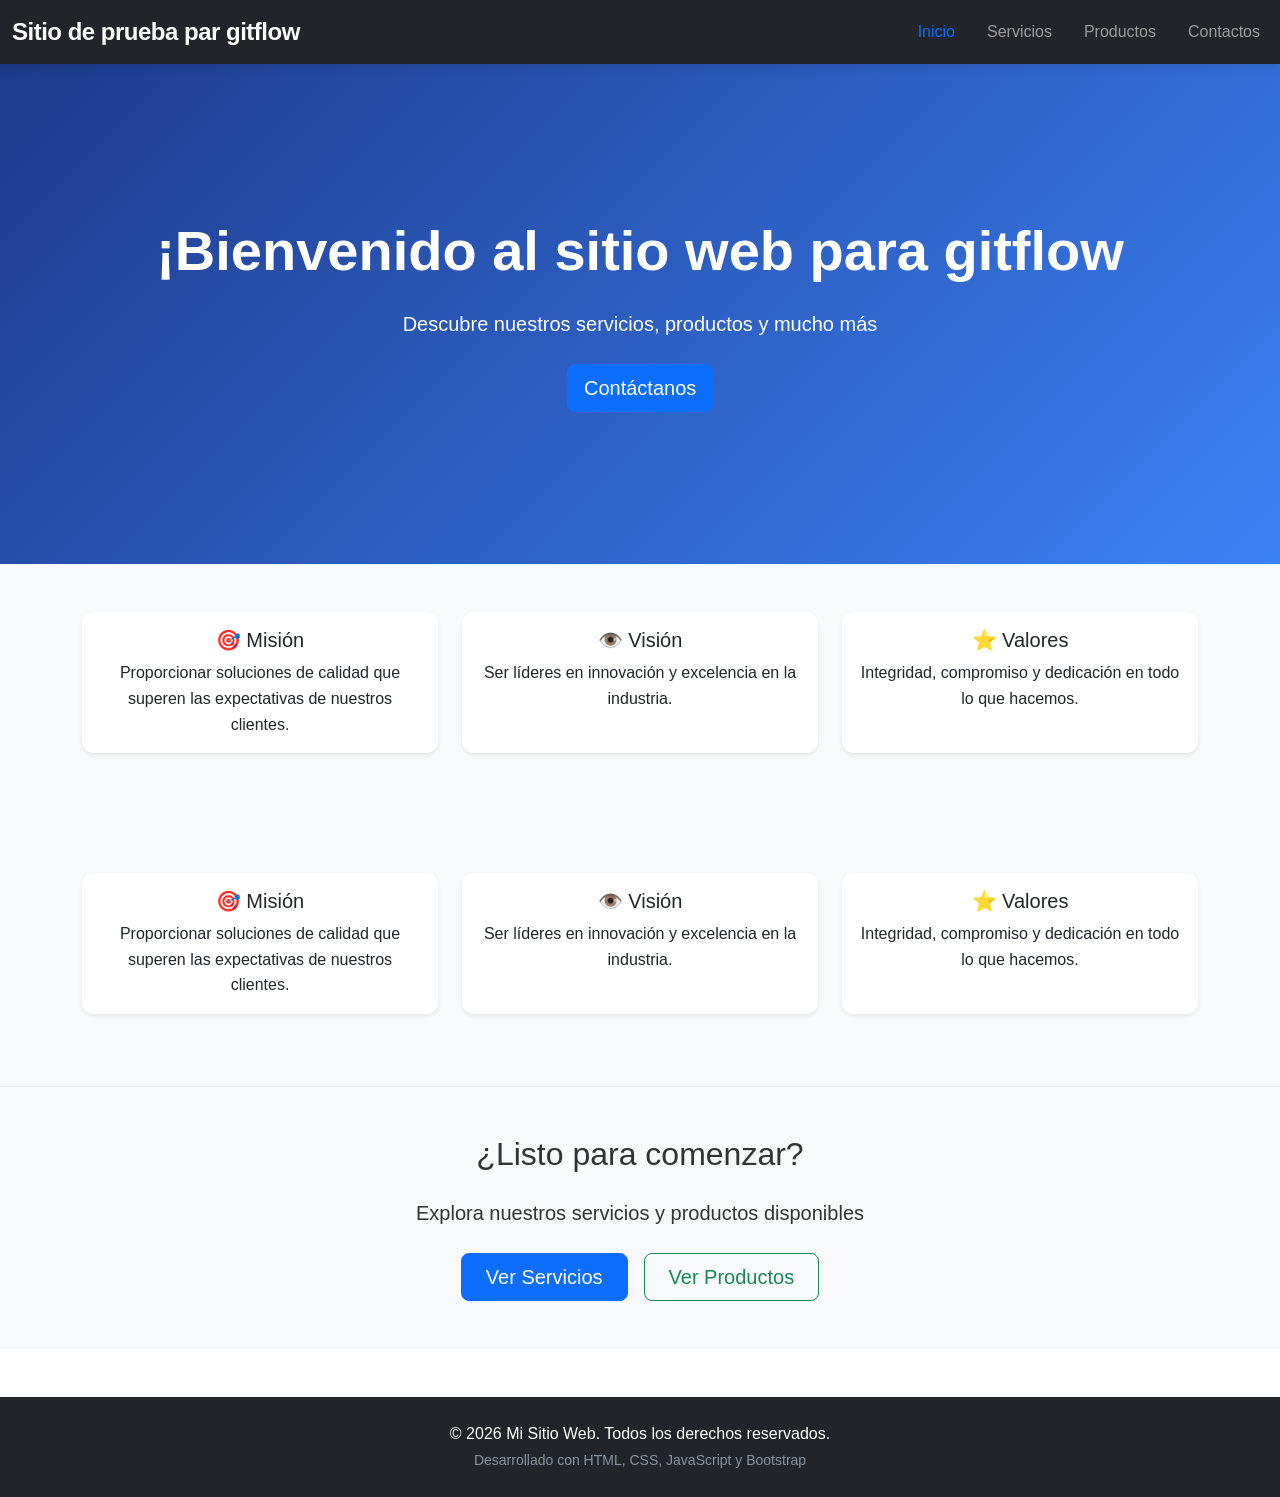
==== index.html @ 9c822616 "edit the firts part in the web site" ====
<!DOCTYPE html>
<html lang="es">
<head>
    <meta charset="UTF-8">
    <meta name="viewport" content="width=device-width, initial-scale=1.0">
    <title>Sitio de prueba de Rubiela</title>
    <!-- Bootstrap CSS -->
    <link href="https://cdn.jsdelivr.net/npm/bootstrap@5.3.0/dist/css/bootstrap.min.css" rel="stylesheet">
    <!-- Custom CSS -->
    <link rel="stylesheet" href="src/styles/style.css">
</head>
<body>
    <!-- Navegación -->
    <nav class="navbar navbar-expand-lg navbar-dark bg-dark sticky-top">
        <div class="container-fluid">
            <a class="navbar-brand" href="index.html">
                <strong>Sitio de prueba par gitflow</strong>
            </a>
            <button class="navbar-toggler" type="button" data-bs-toggle="collapse" data-bs-target="#navbarNav" aria-controls="navbarNav" aria-expanded="false" aria-label="Toggle navigation">
                <span class="navbar-toggler-icon"></span>
            </button>
            <div class="collapse navbar-collapse" id="navbarNav">
                <ul class="navbar-nav ms-auto">
                    <li class="nav-item">
                        <a class="nav-link active" aria-current="page" href="index.html">Inicio</a>
                    </li>
                    <li class="nav-item">
                        <a class="nav-link" href="public/servicios.html">Servicios</a>
                    </li>
                    <li class="nav-item">
                        <a class="nav-link" href="public/productos.html">Productos</a>
                    </li>
                    <li class="nav-item">
                        <a class="nav-link" href="public/contactos.html">Contactos</a>
                    </li>
                </ul>
            </div>
        </div>
    </nav>

    <!-- Contenido Principal -->
    <main>
        <!-- Hero Section -->
        <section class="hero-section text-white text-center py-5">
            <div class="container">
                <h1 class="display-4 fw-bold mb-4">¡Bienvenido al  sitio web para gitflow</h1>
                <p class="lead mb-4">Descubre nuestros servicios, productos y mucho más</p>
                <button class="btn btn-primary btn-lg" onclick="mostrarMensaje()">Contáctanos</button>
            </div>
        </section>

        <!-- Sección de Características -->
        <section class="features py-5">
            <div class="container">
                <div class="row">
                    <div class="col-md-4 mb-4">
                        <div class="card h-100 shadow-sm">
                            <div class="card-body text-center">
                                <h5 class="card-title">🎯 Misión</h5>
                                <p class="card-text">Proporcionar soluciones de calidad que superen las expectativas de nuestros clientes.</p>
                            </div>
                        </div>
                    </div>
                    <div class="col-md-4 mb-4">
                        <div class="card h-100 shadow-sm">
                            <div class="card-body text-center">
                                <h5 class="card-title">👁️ Visión</h5>
                                <p class="card-text">Ser líderes en innovación y excelencia en la industria.</p>
                            </div>
                        </div>
                    </div>
                    <div class="col-md-4 mb-4">
                        <div class="card h-100 shadow-sm">
                            <div class="card-body text-center">
                                <h5 class="card-title">⭐ Valores</h5>
                                <p class="card-text">Integridad, compromiso y dedicación en todo lo que hacemos.</p>
                            </div>
                        </div>
                    </div>
                </div>
            </div>
        </section>

        <section class="features py-5">
            <div class="container">
                <div class="row">
                    <div class="col-md-4 mb-4">
                        <div class="card h-100 shadow-sm">
                            <div class="card-body text-center">
                                <h5 class="card-title">🎯 Misión</h5>
                                <p class="card-text">Proporcionar soluciones de calidad que superen las expectativas de nuestros clientes.</p>
                            </div>
                        </div>
                    </div>
                    <div class="col-md-4 mb-4">
                        <div class="card h-100 shadow-sm">
                            <div class="card-body text-center">
                                <h5 class="card-title">👁️ Visión</h5>
                                <p class="card-text">Ser líderes en innovación y excelencia en la industria.</p>
                            </div>
                        </div>
                    </div>
                    <div class="col-md-4 mb-4">
                        <div class="card h-100 shadow-sm">
                            <div class="card-body text-center">
                                <h5 class="card-title">⭐ Valores</h5>
                                <p class="card-text">Integridad, compromiso y dedicación en todo lo que hacemos.</p>
                            </div>
                        </div>
                    </div>
                </div>
            </div>
        </section>

        <!-- Sección Call to Action -->
        <section class="cta-section bg-light py-5">
            <div class="container text-center">
                <h2 class="mb-4">¿Listo para comenzar?</h2>
                <p class="mb-4 lead">Explora nuestros servicios y productos disponibles</p>
                <div class="d-flex justify-content-center gap-3">
                    <a href="public/servicios.html" class="btn btn-primary btn-lg px-4">Ver Servicios</a>
                    <a href="public/productos.html" class="btn btn-outline-success btn-lg px-4">Ver Productos</a>
                </div>
            </div>
        </section>
    </main>

    <!-- Footer -->
    <footer class="bg-dark text-white text-center py-4 mt-5">
        <div class="container">
            <p class="mb-0">&copy; 2026 Mi Sitio Web. Todos los derechos reservados.</p>
            <small>Desarrollado con HTML, CSS, JavaScript y Bootstrap</small>
        </div>
    </footer>

    <!-- Bootstrap JS -->
    <script src="https://cdn.jsdelivr.net/npm/bootstrap@5.3.0/dist/js/bootstrap.bundle.min.js"></script>
    <!-- Custom JS -->
    <script src="src/scripts/script.js"></script>
</body>
</html>
---- src/styles/style.css ----
/* =========================
   VARIABLES
========================= */
:root {
    --primary-color: #0d6efd;
    --secondary-color: #6c757d;
    --dark-bg: #0d1117;
    --card-bg: #161b22;
    --text-light: #f0f6fc;
    --text-muted: #8b949e;
    --transition: all 0.3s cubic-bezier(0.4, 0, 0.2, 1);
}

/* =========================
   GLOBAL
========================= */
body {
    font-family: 'Inter', -apple-system, BlinkMacSystemFont, 'Segoe UI', Roboto, sans-serif;
    line-height: 1.6;
    color: #333;
    background-color: #fff;
    overflow-x: hidden;
}

/* =========================
   NAVBAR
========================= */
.navbar {
    box-shadow: 0 2px 10px rgba(0, 0, 0, 0.1);
    backdrop-filter: blur(10px);
    -webkit-backdrop-filter: blur(10px);
}

.navbar-brand {
    font-size: 1.5rem;
    font-weight: 700;
    letter-spacing: -0.5px;
}

.navbar-nav .nav-link {
    margin-left: 1rem;
    font-weight: 500;
    transition: var(--transition);
}

.navbar-nav .nav-link:hover,
.navbar-nav .nav-link.active {
    color: var(--primary-color) !important;
}

/* =========================
   HERO SECTION
========================= */
.hero-section {
    background: linear-gradient(135deg, #1e3a8a 0%, #3b82f6 100%);
    min-height: 500px;
    display: flex;
    align-items: center;
    position: relative;
    overflow: hidden;
}

.hero-section::before {
    content: '';
    position: absolute;
    top: 0;
    left: 0;
    right: 0;
    bottom: 0;
    background: url('https://www.transparenttextures.com/patterns/cubes.png');
    opacity: 0.1;
}

.hero-section h1 {
    animation: slideDown 0.8s ease-out forwards;
}

.hero-section p {
    animation: slideUp 0.8s ease-out 0.2s forwards;
    opacity: 0;
}

.hero-section .btn {
    animation: slideUp 0.8s ease-out 0.4s forwards;
    opacity: 0;
}

/* =========================
   FEATURES
========================= */
.features {
    background-color: #f8f9fa;
}

.features .card {
    border: none;
    transition: var(--transition);
    border-radius: 12px;
    background: #fff;
}

.features .card:hover {
    transform: translateY(-8px);
    box-shadow: 0 15px 35px rgba(0, 0, 0, 0.1) !important;
}

/* =========================
   SERVICIOS
========================= */
.servicios-section {
    background: linear-gradient(135deg, var(--dark-bg), #1c1f26);
    color: var(--text-light);
    position: relative;
}

.titulo-animado {
    font-size: 3rem;
    font-weight: 800;
    letter-spacing: -1px;
    animation: slideDown 0.8s ease-out;
}

.subtitulo-animado {
    color: var(--text-muted) !important;
    animation: slideUp 1s ease-out;
}

.servicio-card {
    background: var(--card-bg);
    border: 1px solid rgba(255, 255, 255, 0.1);
    border-radius: 16px;
    transition: var(--transition);
    opacity: 0;
    transform: translateY(30px);
    animation: reveal 0.8s cubic-bezier(0.4, 0, 0.2, 1) forwards;
}

.servicio-card:hover {
    transform: translateY(-12px) scale(1.02);
    box-shadow: 0 20px 40px rgba(0, 0, 0, 0.4);
    border-color: var(--primary-color);
}

.servicio-card .card-title {
    color: #fff;
    font-weight: 700;
}

.servicio-card .card-text {
    color: var(--text-muted);
}

.icono {
    font-size: 3.5rem;
    margin-bottom: 1rem;
    display: inline-block;
    transition: var(--transition);
}

.servicio-card:hover .icono {
    transform: rotate(10deg) scale(1.1);
}

/* =========================
   CTA SECTION
========================= */
.cta-section {
    background-color: #f8f9fa;
    border-top: 1px solid rgba(0,0,0,0.05);
}

/* =========================
   FOOTER
========================= */
footer {
    background-color: var(--dark-bg) !important;
    color: var(--text-light) !important;
}

footer small {
    color: var(--text-muted);
}

/* =========================
   ANIMACIONES
========================= */
@keyframes slideDown {
    from {
        opacity: 0;
        transform: translateY(-40px);
    }
    to {
        opacity: 1;
        transform: translateY(0);
    }
}

@keyframes slideUp {
    from {
        opacity: 0;
        transform: translateY(40px);
    }
    to {
        opacity: 1;
        transform: translateY(0);
    }
}

@keyframes reveal {
    to {
        opacity: 1;
        transform: translateY(0);
    }
}

@keyframes fadeIn {
    from { opacity: 0; }
    to { opacity: 1; }
}

/* =========================
   RESPONSIVE
========================= */
@media (max-width: 768px) {
    .navbar-nav .nav-link {
        margin-left: 0;
        padding: 0.75rem 0;
        border-bottom: 1px solid rgba(255, 255, 255, 0.1);
    }

    .hero-section {
        min-height: 400px;
    }

    .hero-section h1 {
        font-size: 2.5rem;
    }

    .titulo-animado {
        font-size: 2.5rem;
    }

    .cta-section .btn-group {
        flex-direction: column;
        gap: 1rem;
    }
}
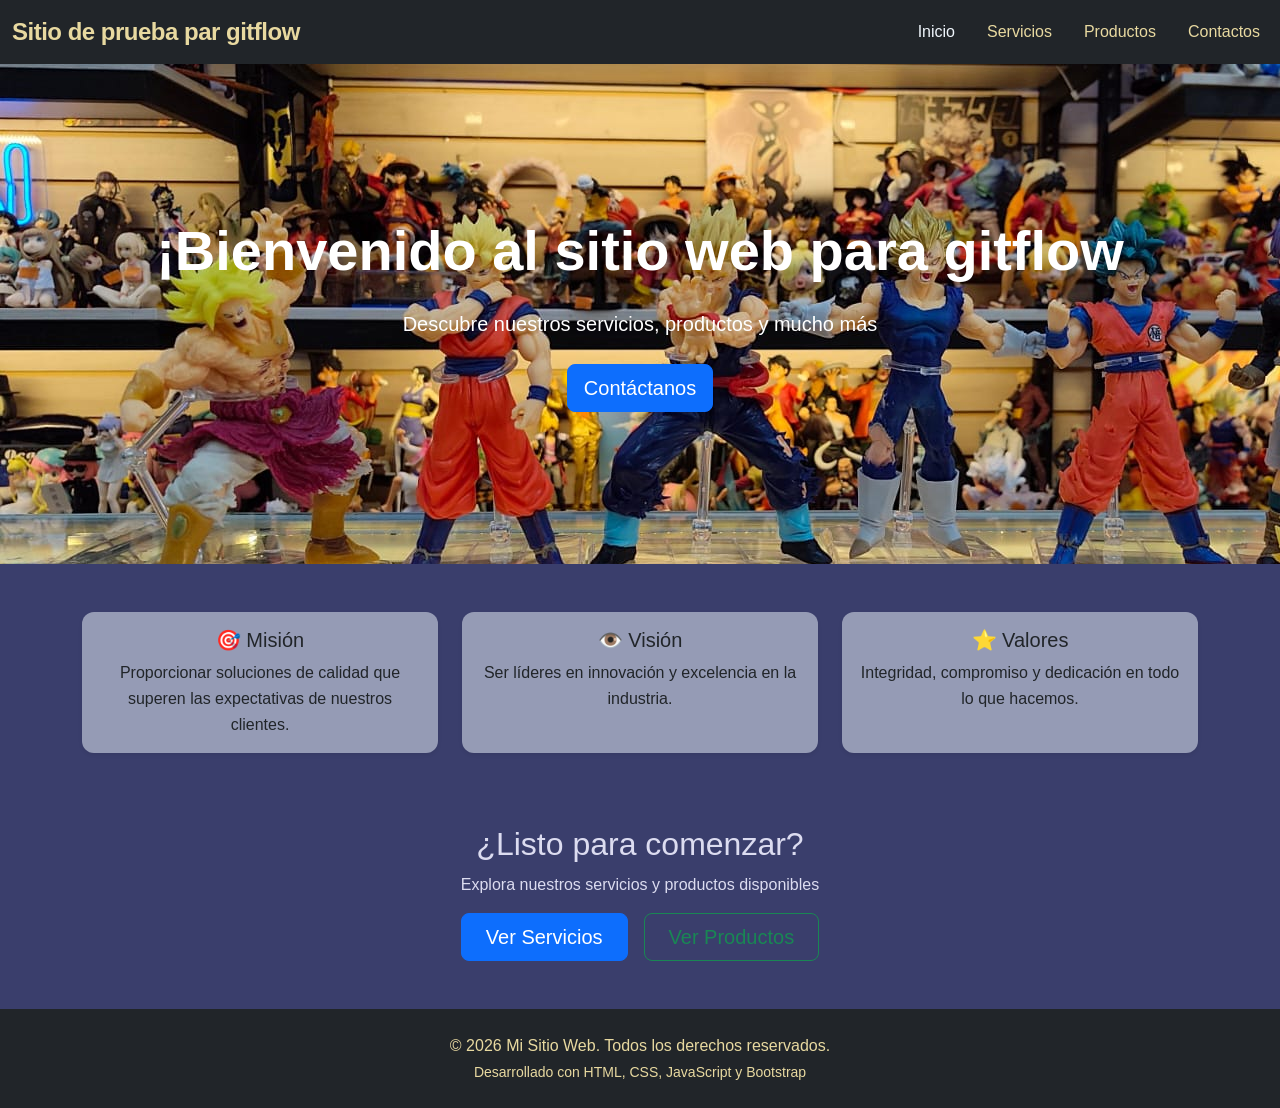
==== commit a6f56e9b: "change in the start and color the web sait" ====
--- a/index.html
+++ b/index.html
@@ -81,42 +81,11 @@
             </div>
         </section>
 
-        <section class="features py-5">
-            <div class="container">
-                <div class="row">
-                    <div class="col-md-4 mb-4">
-                        <div class="card h-100 shadow-sm">
-                            <div class="card-body text-center">
-                                <h5 class="card-title">🎯 Misión</h5>
-                                <p class="card-text">Proporcionar soluciones de calidad que superen las expectativas de nuestros clientes.</p>
-                            </div>
-                        </div>
-                    </div>
-                    <div class="col-md-4 mb-4">
-                        <div class="card h-100 shadow-sm">
-                            <div class="card-body text-center">
-                                <h5 class="card-title">👁️ Visión</h5>
-                                <p class="card-text">Ser líderes en innovación y excelencia en la industria.</p>
-                            </div>
-                        </div>
-                    </div>
-                    <div class="col-md-4 mb-4">
-                        <div class="card h-100 shadow-sm">
-                            <div class="card-body text-center">
-                                <h5 class="card-title">⭐ Valores</h5>
-                                <p class="card-text">Integridad, compromiso y dedicación en todo lo que hacemos.</p>
-                            </div>
-                        </div>
-                    </div>
-                </div>
-            </div>
-        </section>
-
         <!-- Sección Call to Action -->
-        <section class="cta-section bg-light py-5">
+        <section class="cta-section">
             <div class="container text-center">
-                <h2 class="mb-4">¿Listo para comenzar?</h2>
-                <p class="mb-4 lead">Explora nuestros servicios y productos disponibles</p>
+                <h2 class="">¿Listo para comenzar?</h2>
+                <p class="">Explora nuestros servicios y productos disponibles</p>
                 <div class="d-flex justify-content-center gap-3">
                     <a href="public/servicios.html" class="btn btn-primary btn-lg px-4">Ver Servicios</a>
                     <a href="public/productos.html" class="btn btn-outline-success btn-lg px-4">Ver Productos</a>
--- a/src/styles/style.css
+++ b/src/styles/style.css
@@ -2,9 +2,9 @@
    VARIABLES
 ========================= */
 :root {
-    --primary-color: #0d6efd;
+    --primary-color: #E8D9A0;
     --secondary-color: #6c757d;
-    --dark-bg: #0d1117;
+    --dark-bg: #0A1123;
     --card-bg: #161b22;
     --text-light: #f0f6fc;
     --text-muted: #8b949e;
@@ -18,7 +18,7 @@
     font-family: 'Inter', -apple-system, BlinkMacSystemFont, 'Segoe UI', Roboto, sans-serif;
     line-height: 1.6;
     color: #333;
-    background-color: #fff;
+    background-color: #3A3E6C;
     overflow-x: hidden;
 }
 
@@ -35,24 +35,26 @@
     font-size: 1.5rem;
     font-weight: 700;
     letter-spacing: -0.5px;
+    color: var(--primary-color) !important;
 }
 
 .navbar-nav .nav-link {
     margin-left: 1rem;
     font-weight: 500;
+    color: var(--primary-color) !important;
     transition: var(--transition);
 }
 
 .navbar-nav .nav-link:hover,
 .navbar-nav .nav-link.active {
-    color: var(--primary-color) !important;
+    color: var(--text-light) !important;
 }
 
 /* =========================
    HERO SECTION
 ========================= */
 .hero-section {
-    background: linear-gradient(135deg, #1e3a8a 0%, #3b82f6 100%);
+    background-image: url('/src/img/image.png');
     min-height: 500px;
     display: flex;
     align-items: center;
@@ -89,14 +91,14 @@
    FEATURES
 ========================= */
 .features {
-    background-color: #f8f9fa;
+    background-color: #3A3E6C;
 }
 
 .features .card {
     border: none;
     transition: var(--transition);
     border-radius: 12px;
-    background: #fff;
+    background: #959BB5;
 }
 
 .features .card:hover {
@@ -165,8 +167,11 @@
    CTA SECTION
 ========================= */
 .cta-section {
-    background-color: #f8f9fa;
-    border-top: 1px solid rgba(0,0,0,0.05);
+    background-color: #3A3E6C;
+}
+
+.cta-section div {
+    color: #DCDCF0;
 }
 
 /* =========================
@@ -177,8 +182,12 @@
     color: var(--text-light) !important;
 }
 
+footer p {
+    color: var(--primary-color) !important;
+}
+
 footer small {
-    color: var(--text-muted);
+    color: var(--primary-color) !important;
 }
 
 /* =========================
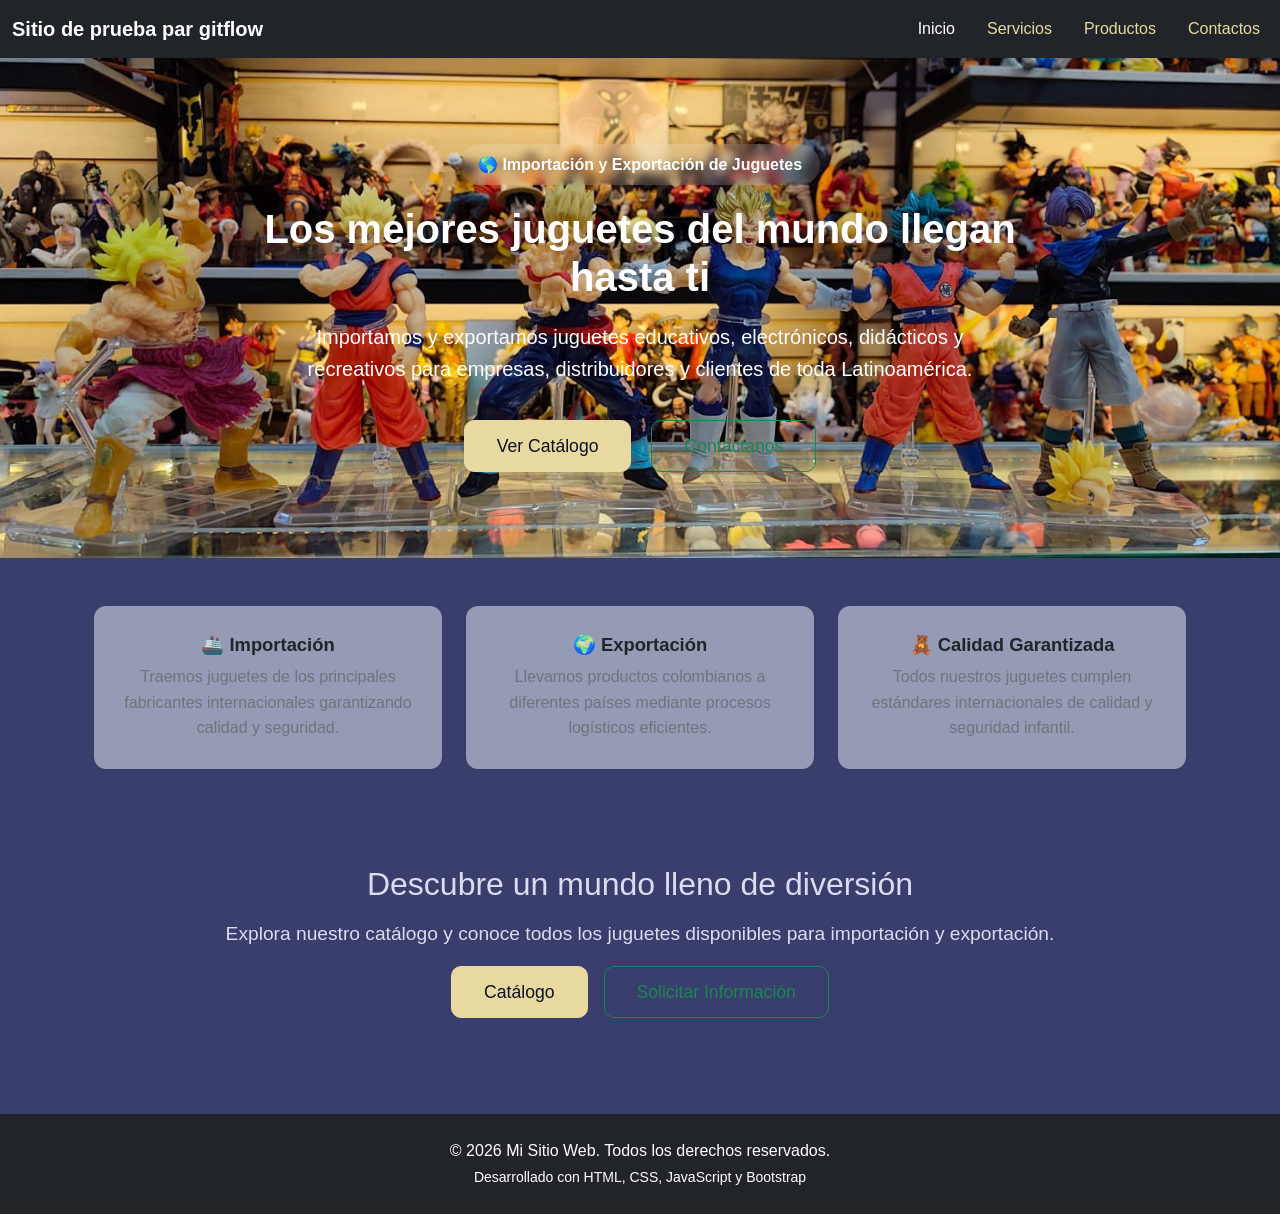
==== commit 4860e377: "reconstruction about the contac and start" ====
--- a/index.html
+++ b/index.html
@@ -40,58 +40,118 @@
 
     <!-- Contenido Principal -->
     <main>
-        <!-- Hero Section -->
-        <section class="hero-section text-white text-center py-5">
-            <div class="container">
-                <h1 class="display-4 fw-bold mb-4">¡Bienvenido al  sitio web para gitflow</h1>
-                <p class="lead mb-4">Descubre nuestros servicios, productos y mucho más</p>
-                <button class="btn btn-primary btn-lg" onclick="mostrarMensaje()">Contáctanos</button>
-            </div>
-        </section>
+        <!-- ---------- Sección Hero ---------- -->
+<section class="hero-section">
+    <div class="container hero-content">
 
-        <!-- Sección de Características -->
-        <section class="features py-5">
-            <div class="container">
-                <div class="row">
-                    <div class="col-md-4 mb-4">
-                        <div class="card h-100 shadow-sm">
-                            <div class="card-body text-center">
-                                <h5 class="card-title">🎯 Misión</h5>
-                                <p class="card-text">Proporcionar soluciones de calidad que superen las expectativas de nuestros clientes.</p>
-                            </div>
-                        </div>
-                    </div>
-                    <div class="col-md-4 mb-4">
-                        <div class="card h-100 shadow-sm">
-                            <div class="card-body text-center">
-                                <h5 class="card-title">👁️ Visión</h5>
-                                <p class="card-text">Ser líderes en innovación y excelencia en la industria.</p>
-                            </div>
-                        </div>
-                    </div>
-                    <div class="col-md-4 mb-4">
-                        <div class="card h-100 shadow-sm">
-                            <div class="card-body text-center">
-                                <h5 class="card-title">⭐ Valores</h5>
-                                <p class="card-text">Integridad, compromiso y dedicación en todo lo que hacemos.</p>
-                            </div>
-                        </div>
+        <span class="hero-badge">
+            🌎 Importación y Exportación de Juguetes
+        </span>
+
+        <h1 class="hero-title">
+            Los mejores juguetes del mundo llegan hasta ti
+        </h1>
+
+        <p class="hero-subtitle">
+            Importamos y exportamos juguetes educativos, electrónicos,
+            didácticos y recreativos para empresas, distribuidores y
+            clientes de toda Latinoamérica.
+        </p>
+
+        <div class="hero-buttons">
+            <a href="public/productos.html" class="btn btn-primary btn-lg">
+                Ver Catálogo
+            </a>
+
+            <a href="public/contactos.html" class="btn btn-outline-success btn-lg">
+                Contáctanos
+            </a>
+        </div>
+
+    </div>
+</section>
+
+        <section class="features-section">
+    <div class="container">
+
+        <div class="grid grid-3">
+
+            <div class="grid-item">
+                <div class="card">
+                    <div class="card-body">
+                        <h5 class="card-title">🚢 Importación</h5>
+
+                        <p class="card-text">
+                            Traemos juguetes de los principales fabricantes
+                            internacionales garantizando calidad y seguridad.
+                        </p>
+
                     </div>
                 </div>
             </div>
-        </section>
+
+            <div class="grid-item">
+                <div class="card">
+                    <div class="card-body">
+
+                        <h5 class="card-title">🌍 Exportación</h5>
+
+                        <p class="card-text">
+                            Llevamos productos colombianos a diferentes países
+                            mediante procesos logísticos eficientes.
+                        </p>
+
+                    </div>
+                </div>
+            </div>
+
+            <div class="grid-item">
+                <div class="card">
+                    <div class="card-body">
+
+                        <h5 class="card-title">🧸 Calidad Garantizada</h5>
+
+                        <p class="card-text">
+                            Todos nuestros juguetes cumplen estándares
+                            internacionales de calidad y seguridad infantil.
+                        </p>
+
+                    </div>
+                </div>
+            </div>
+
+        </div>
+
+    </div>
+</section>
 
         <!-- Sección Call to Action -->
         <section class="cta-section">
-            <div class="container text-center">
-                <h2 class="">¿Listo para comenzar?</h2>
-                <p class="">Explora nuestros servicios y productos disponibles</p>
-                <div class="d-flex justify-content-center gap-3">
-                    <a href="public/servicios.html" class="btn btn-primary btn-lg px-4">Ver Servicios</a>
-                    <a href="public/productos.html" class="btn btn-outline-success btn-lg px-4">Ver Productos</a>
-                </div>
-            </div>
-        </section>
+
+    <div class="container cta-content">
+
+        <h2>Descubre un mundo lleno de diversión</h2>
+
+        <p class="lead">
+            Explora nuestro catálogo y conoce todos los juguetes disponibles
+            para importación y exportación.
+        </p>
+
+        <div class="cta-buttons">
+
+            <a href="public/productos.html" class="btn btn-primary btn-lg">
+                Catálogo
+            </a>
+
+            <a href="public/contactos.html" class="btn btn-outline-success btn-lg">
+                Solicitar Información
+            </a>
+
+        </div>
+
+    </div>
+
+</section>
     </main>
 
     <!-- Footer -->
--- a/src/styles/style.css
+++ b/src/styles/style.css
@@ -1,60 +1,239 @@
-/* =========================
-   VARIABLES
-========================= */
+/* =========================================================
+   1. VARIABLES
+========================================================= */
 :root {
     --primary-color: #E8D9A0;
+    --primary-color-dark: #d8c583;
     --secondary-color: #6c757d;
+    --success-color: #198754;
     --dark-bg: #0A1123;
     --card-bg: #161b22;
+    --body-bg: #3A3E6C;
+    --feature-card-bg: #959BB5;
+    --cta-text-color: #DCDCF0;
+    --light-bg: #f8f9fa;
     --text-light: #f0f6fc;
     --text-muted: #8b949e;
+    --border-radius: 12px;
     --transition: all 0.3s cubic-bezier(0.4, 0, 0.2, 1);
-}
-
-/* =========================
-   GLOBAL
-========================= */
+    --max-width: 1140px;
+}
+
+/* =========================================================
+   2. RESET Y BASE
+========================================================= */
+* {
+    box-sizing: border-box;
+}
+
 body {
+    margin: 0;
     font-family: 'Inter', -apple-system, BlinkMacSystemFont, 'Segoe UI', Roboto, sans-serif;
     line-height: 1.6;
     color: #333;
-    background-color: #3A3E6C;
+    background-color: var(--body-bg);
     overflow-x: hidden;
 }
 
-/* =========================
-   NAVBAR
-========================= */
+h1, h2, h3, h4, h5 {
+    margin: 0 0 1rem;
+}
+
+p {
+    margin: 0 0 1rem;
+}
+
+a {
+    text-decoration: none;
+    color: inherit;
+}
+
+/* =========================================================
+   3. LAYOUT (contenedor + grid)
+========================================================= */
+.container {
+    width: 100%;
+    max-width: var(--max-width);
+    margin: 0 auto;
+    padding: 0 1.5rem;
+}
+
+.grid {
+    display: grid;
+    gap: 1.5rem;
+}
+
+.grid-3 {
+    grid-template-columns: repeat(3, 1fr);
+}
+
+/* =========================================================
+   4. BOTONES
+========================================================= */
+.btn {
+    display: inline-block;
+    font-weight: 500;
+    text-align: center;
+    vertical-align: middle;
+    cursor: pointer;
+    border: 1px solid transparent;
+    border-radius: 8px;
+    padding: 0.5rem 1.2rem;
+    font-size: 1rem;
+    transition: var(--transition);
+}
+
+.btn-lg {
+    padding: 0.75rem 2rem;
+    font-size: 1.1rem;
+    border-radius: 10px;
+}
+
+.btn-primary {
+    background-color: var(--primary-color);
+    border-color: var(--primary-color);
+    color: var(--dark-bg);
+}
+
+.btn-primary:hover {
+    background-color: var(--primary-color-dark);
+    border-color: var(--primary-color-dark);
+    transform: translateY(-2px);
+}
+
+.btn-outline-success {
+    background-color: transparent;
+    border-color: var(--success-color);
+    color: var(--success-color);
+}
+
+.btn-outline-success:hover {
+    background-color: var(--success-color);
+    color: #fff;
+    transform: translateY(-2px);
+}
+
+/* =========================================================
+   5. TARJETAS (cards)
+========================================================= */
+.card {
+    height: 100%;
+    background: #fff;
+    border: none;
+    border-radius: var(--border-radius);
+    box-shadow: 0 1px 3px rgba(0, 0, 0, 0.08);
+    transition: var(--transition);
+}
+
+.card:hover {
+    transform: translateY(-8px);
+    box-shadow: 0 15px 35px rgba(0, 0, 0, 0.1);
+}
+
+.card-body {
+    padding: 1.75rem;
+    text-align: center;
+}
+
+.card-title {
+    font-size: 1.15rem;
+    font-weight: 600;
+}
+
+.card-text {
+    color: var(--secondary-color);
+    margin-bottom: 0;
+}
+
+/* =========================================================
+   6. NAVEGACIÓN
+========================================================= */
+.site-header {
+    position: sticky;
+    top: 0;
+    z-index: 1000;
+}
+
 .navbar {
+    background-color: var(--dark-bg);
     box-shadow: 0 2px 10px rgba(0, 0, 0, 0.1);
     backdrop-filter: blur(10px);
     -webkit-backdrop-filter: blur(10px);
 }
 
-.navbar-brand {
+.nav-container {
+    max-width: var(--max-width);
+    margin: 0 auto;
+    padding: 0.75rem 1.5rem;
+    display: flex;
+    align-items: center;
+    justify-content: space-between;
+    flex-wrap: wrap;
+}
+
+.nav-brand {
+    color: var(--primary-color);
     font-size: 1.5rem;
     font-weight: 700;
     letter-spacing: -0.5px;
-    color: var(--primary-color) !important;
-}
-
-.navbar-nav .nav-link {
+}
+
+.nav-menu {
+    list-style: none;
+    display: flex;
+    margin: 0;
+    padding: 0;
+}
+
+.nav-item {
     margin-left: 1rem;
+}
+
+.nav-link {
+    color: var(--primary-color);
     font-weight: 500;
-    color: var(--primary-color) !important;
+    padding: 0.5rem 0;
+    display: inline-block;
     transition: var(--transition);
 }
 
-.navbar-nav .nav-link:hover,
-.navbar-nav .nav-link.active {
-    color: var(--text-light) !important;
-}
-
-/* =========================
-   HERO SECTION
-========================= */
+.nav-link:hover,
+.nav-link.active {
+    color: var(--text-light);
+}
+
+/* Toggle de menú móvil (checkbox oculto + etiqueta hamburguesa) */
+.nav-toggle {
+    display: none;
+}
+
+.nav-toggle-label {
+    display: none;
+    flex-direction: column;
+    justify-content: space-between;
+    width: 26px;
+    height: 20px;
+    cursor: pointer;
+}
+
+.nav-toggle-label span,
+.nav-toggle-label::before,
+.nav-toggle-label::after {
+    content: '';
+    display: block;
+    height: 2px;
+    width: 100%;
+    background-color: var(--primary-color);
+    border-radius: 2px;
+}
+
+/* =========================================================
+   7. SECCIÓN HERO
+========================================================= */
 .hero-section {
     background-image: url('/src/img/image.png');
+    background-size: cover;
+    background-position: center;
     min-height: 500px;
     display: flex;
     align-items: center;
@@ -65,50 +244,94 @@
 .hero-section::before {
     content: '';
     position: absolute;
-    top: 0;
-    left: 0;
-    right: 0;
-    bottom: 0;
+    inset: 0;
     background: url('https://www.transparenttextures.com/patterns/cubes.png');
     opacity: 0.1;
 }
 
-.hero-section h1 {
+.hero-content {
+    position: relative;
+    text-align: center;
+    color: #fff;
+}
+
+.hero-title {
+    font-size: 2.5rem;
+    font-weight: 700;
     animation: slideDown 0.8s ease-out forwards;
 }
 
-.hero-section p {
+.hero-subtitle {
+    font-size: 1.25rem;
+    font-weight: 300;
     animation: slideUp 0.8s ease-out 0.2s forwards;
     opacity: 0;
 }
 
-.hero-section .btn {
+.hero-content .btn {
     animation: slideUp 0.8s ease-out 0.4s forwards;
     opacity: 0;
 }
 
-/* =========================
-   FEATURES
-========================= */
-.features {
-    background-color: #3A3E6C;
-}
-
-.features .card {
-    border: none;
-    transition: var(--transition);
-    border-radius: 12px;
-    background: #959BB5;
-}
-
-.features .card:hover {
-    transform: translateY(-8px);
-    box-shadow: 0 15px 35px rgba(0, 0, 0, 0.1) !important;
-}
-
-/* =========================
-   SERVICIOS
-========================= */
+/* =========================================================
+   8. SECCIÓN CARACTERÍSTICAS
+========================================================= */
+.features-section {
+    background-color: var(--body-bg);
+    padding: 3rem 0;
+}
+
+.features-section .card {
+    background: var(--feature-card-bg);
+}
+
+/* =========================================================
+   9. SECCIÓN CTA
+========================================================= */
+.cta-section {
+    background-color: var(--body-bg);
+    padding: 3rem 0;
+}
+
+.cta-content {
+    text-align: center;
+    color: var(--cta-text-color);
+}
+
+.cta-content .lead {
+    font-size: 1.2rem;
+}
+
+.cta-buttons {
+    display: flex;
+    justify-content: center;
+    gap: 1rem;
+    flex-wrap: wrap;
+}
+
+/* =========================================================
+   10. PIE DE PÁGINA
+========================================================= */
+.site-footer {
+    background-color: var(--dark-bg);
+    color: var(--text-light);
+    text-align: center;
+    padding: 1.5rem 0;
+    margin-top: 3rem;
+}
+
+.footer-copy {
+    margin-bottom: 0.25rem;
+    color: var(--primary-color);
+}
+
+.site-footer small {
+    color: var(--primary-color);
+}
+
+/* =========================================================
+   11. OTRAS PÁGINAS (servicios, etc.)
+========================================================= */
 .servicios-section {
     background: linear-gradient(135deg, var(--dark-bg), #1c1f26);
     color: var(--text-light);
@@ -123,7 +346,7 @@
 }
 
 .subtitulo-animado {
-    color: var(--text-muted) !important;
+    color: var(--text-muted);
     animation: slideUp 1s ease-out;
 }
 
@@ -163,94 +386,264 @@
     transform: rotate(10deg) scale(1.1);
 }
 
-/* =========================
-   CTA SECTION
-========================= */
-.cta-section {
-    background-color: #3A3E6C;
-}
-
-.cta-section div {
-    color: #DCDCF0;
-}
-
-/* =========================
-   FOOTER
-========================= */
-footer {
-    background-color: var(--dark-bg) !important;
-    color: var(--text-light) !important;
-}
-
-footer p {
-    color: var(--primary-color) !important;
-}
-
-footer small {
-    color: var(--primary-color) !important;
-}
-
-/* =========================
-   ANIMACIONES
-========================= */
+/* =========================================================
+   12. ANIMACIONES
+========================================================= */
 @keyframes slideDown {
-    from {
-        opacity: 0;
-        transform: translateY(-40px);
-    }
-    to {
-        opacity: 1;
-        transform: translateY(0);
-    }
+    from { opacity: 0; transform: translateY(-40px); }
+    to   { opacity: 1; transform: translateY(0); }
 }
 
 @keyframes slideUp {
-    from {
-        opacity: 0;
-        transform: translateY(40px);
-    }
-    to {
-        opacity: 1;
-        transform: translateY(0);
-    }
+    from { opacity: 0; transform: translateY(40px); }
+    to   { opacity: 1; transform: translateY(0); }
 }
 
 @keyframes reveal {
-    to {
-        opacity: 1;
-        transform: translateY(0);
-    }
+    to { opacity: 1; transform: translateY(0); }
 }
 
 @keyframes fadeIn {
     from { opacity: 0; }
-    to { opacity: 1; }
-}
-
-/* =========================
-   RESPONSIVE
-========================= */
+    to   { opacity: 1; }
+}
+
+/* =========================================================
+   13. RESPONSIVE
+========================================================= */
 @media (max-width: 768px) {
-    .navbar-nav .nav-link {
+    .nav-toggle-label {
+        display: flex;
+    }
+
+    .nav-menu {
+        display: none;
+        flex-direction: column;
+        width: 100%;
+        margin-top: 1rem;
+    }
+
+    .nav-toggle:checked ~ .nav-menu {
+        display: flex;
+    }
+
+    .nav-item {
         margin-left: 0;
+    }
+
+    .nav-link {
         padding: 0.75rem 0;
         border-bottom: 1px solid rgba(255, 255, 255, 0.1);
     }
 
+    .grid-3 {
+        grid-template-columns: 1fr;
+    }
+
     .hero-section {
         min-height: 400px;
     }
 
-    .hero-section h1 {
-        font-size: 2.5rem;
+    .hero-title {
+        font-size: 2rem;
     }
 
     .titulo-animado {
         font-size: 2.5rem;
     }
 
-    .cta-section .btn-group {
+    .cta-buttons {
         flex-direction: column;
-        gap: 1rem;
-    }
+        align-items: center;
+    }
+}
+.hero-badge{
+    display:inline-block;
+    background:rgba(255,255,255,.15);
+    color:white;
+    padding:8px 18px;
+    border-radius:30px;
+    margin-bottom:20px;
+    font-weight:600;
+    backdrop-filter:blur(5px);
+}
+
+.hero-buttons{
+    display:flex;
+    justify-content:center;
+    gap:20px;
+    margin-top:35px;
+    flex-wrap:wrap;
+}
+
+.hero-title{
+    max-width:850px;
+    margin:auto;
+    margin-bottom:20px;
+    line-height:1.2;
+}
+
+.hero-subtitle{
+    max-width:700px;
+    margin:auto;
+    margin-bottom:30px;
+}
+
+/*==============================
+CONTACTOS
+===============================*/
+
+.contacto-hero{
+
+    padding:90px 20px;
+
+    text-align:center;
+
+    color:white;
+
+    background:linear-gradient(rgba(10,17,35,.75),rgba(10,17,35,.75)),
+    url("../img/image.png");
+
+    background-size:cover;
+
+    background-position:center;
+
+}
+
+.contacto-hero h1{
+
+    font-size:3rem;
+
+    margin-bottom:15px;
+
+}
+
+.contacto-hero p{
+
+    max-width:700px;
+
+    margin:auto;
+
+    color:#f1f1f1;
+
+}
+
+.contacto-section{
+
+    padding:70px 0;
+
+}
+
+.contacto-grid{
+
+    display:grid;
+
+    grid-template-columns:1fr 1.2fr;
+
+    gap:40px;
+
+}
+
+.info-contacto h2,
+.formulario-contacto h2{
+
+    color:var(--primary-color);
+
+    margin-bottom:25px;
+
+}
+
+.info-card{
+
+    background:var(--feature-card-bg);
+
+    padding:20px;
+
+    border-radius:12px;
+
+    margin-bottom:20px;
+
+    transition:.3s;
+
+}
+
+.info-card:hover{
+
+    transform:translateY(-5px);
+
+}
+
+.info-card h3{
+
+    margin-bottom:10px;
+
+}
+
+.formulario-contacto{
+
+    background:var(--dark-bg);
+
+    padding:35px;
+
+    border-radius:15px;
+
+}
+
+.formulario-contacto form{
+
+    display:flex;
+
+    flex-direction:column;
+
+    gap:18px;
+
+}
+
+.formulario-contacto input,
+.formulario-contacto textarea{
+
+    padding:15px;
+
+    border:none;
+
+    border-radius:10px;
+
+    font-size:16px;
+
+    outline:none;
+
+}
+
+.formulario-contacto textarea{
+
+    resize:none;
+
+}
+
+.formulario-contacto button{
+
+    width:220px;
+
+}
+
+@media(max-width:768px){
+
+.contacto-grid{
+
+grid-template-columns:1fr;
+
+}
+
+.formulario-contacto button{
+
+width:100%;
+
+}
+
+.contacto-hero h1{
+
+font-size:2.2rem;
+
+}
+
 }
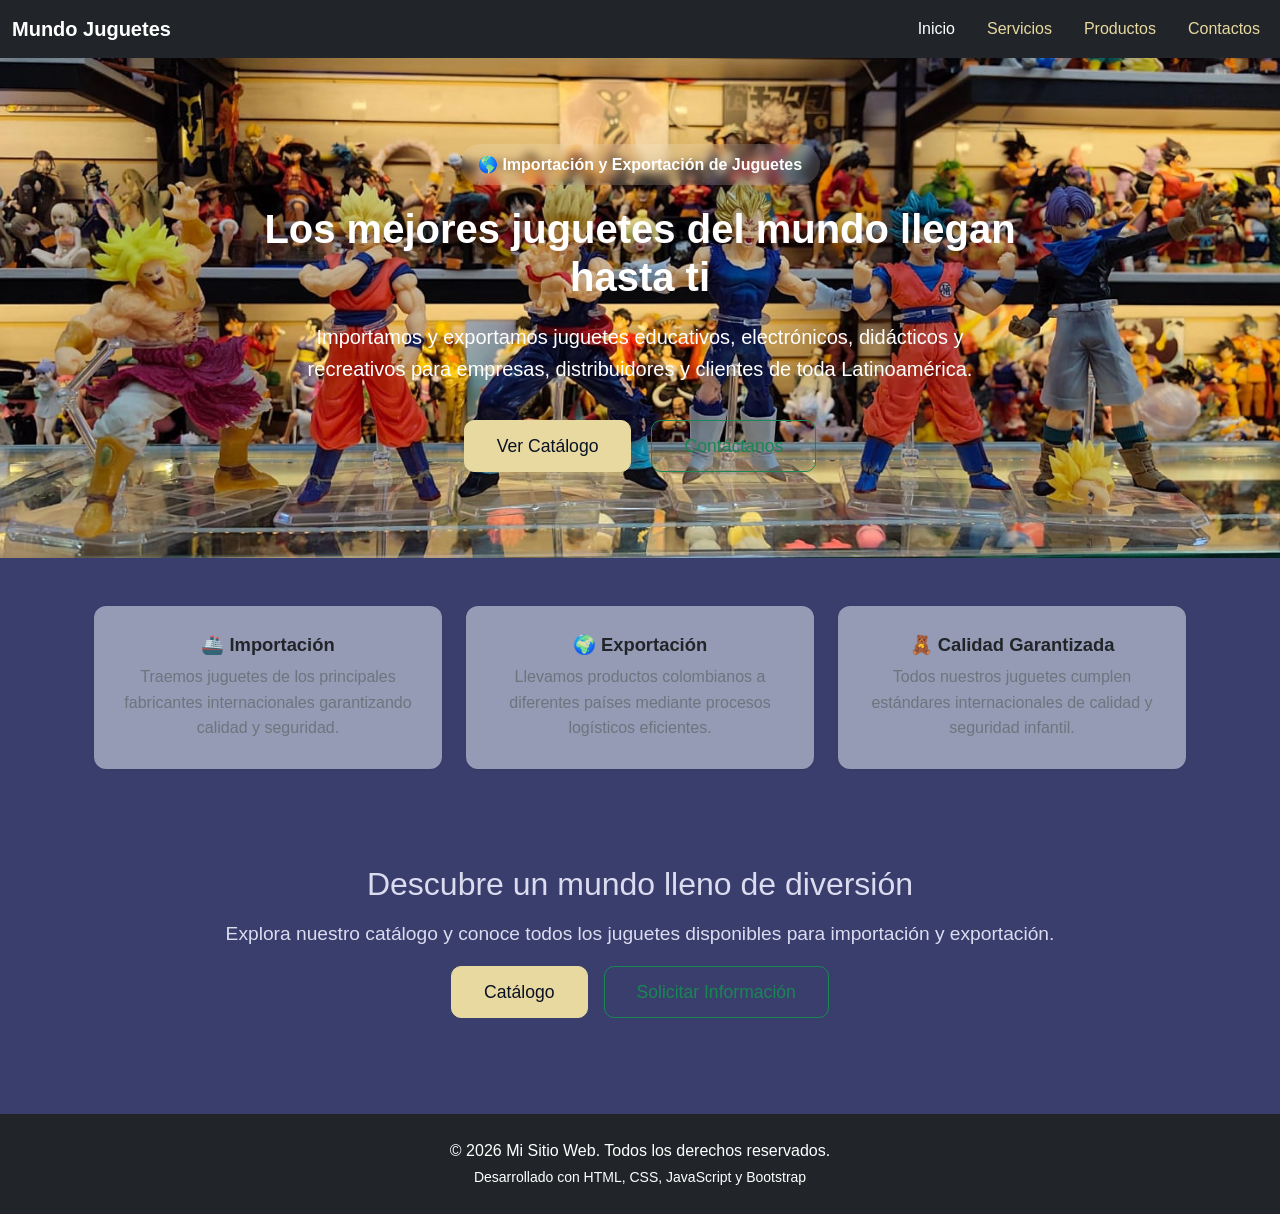
==== commit e5592bc4: "create seccion productos" ====
--- a/index.html
+++ b/index.html
@@ -3,7 +3,7 @@
 <head>
     <meta charset="UTF-8">
     <meta name="viewport" content="width=device-width, initial-scale=1.0">
-    <title>Sitio de prueba de Rubiela</title>
+    <title>Mundo Juguetes</title>
     <!-- Bootstrap CSS -->
     <link href="https://cdn.jsdelivr.net/npm/bootstrap@5.3.0/dist/css/bootstrap.min.css" rel="stylesheet">
     <!-- Custom CSS -->
@@ -14,7 +14,7 @@
     <nav class="navbar navbar-expand-lg navbar-dark bg-dark sticky-top">
         <div class="container-fluid">
             <a class="navbar-brand" href="index.html">
-                <strong>Sitio de prueba par gitflow</strong>
+                <strong>Mundo Juguetes</strong>
             </a>
             <button class="navbar-toggler" type="button" data-bs-toggle="collapse" data-bs-target="#navbarNav" aria-controls="navbarNav" aria-expanded="false" aria-label="Toggle navigation">
                 <span class="navbar-toggler-icon"></span>
--- a/src/styles/style.css
+++ b/src/styles/style.css
@@ -166,8 +166,8 @@
     margin: 0 auto;
     padding: 0.75rem 1.5rem;
     display: flex;
-    align-items: center;
-    justify-content: space-between;
+    align-items: right;
+    justify-content: flex-start;
     flex-wrap: wrap;
 }
 
@@ -183,6 +183,7 @@
     display: flex;
     margin: 0;
     padding: 0;
+    margin-left: auto;
 }
 
 .nav-item {
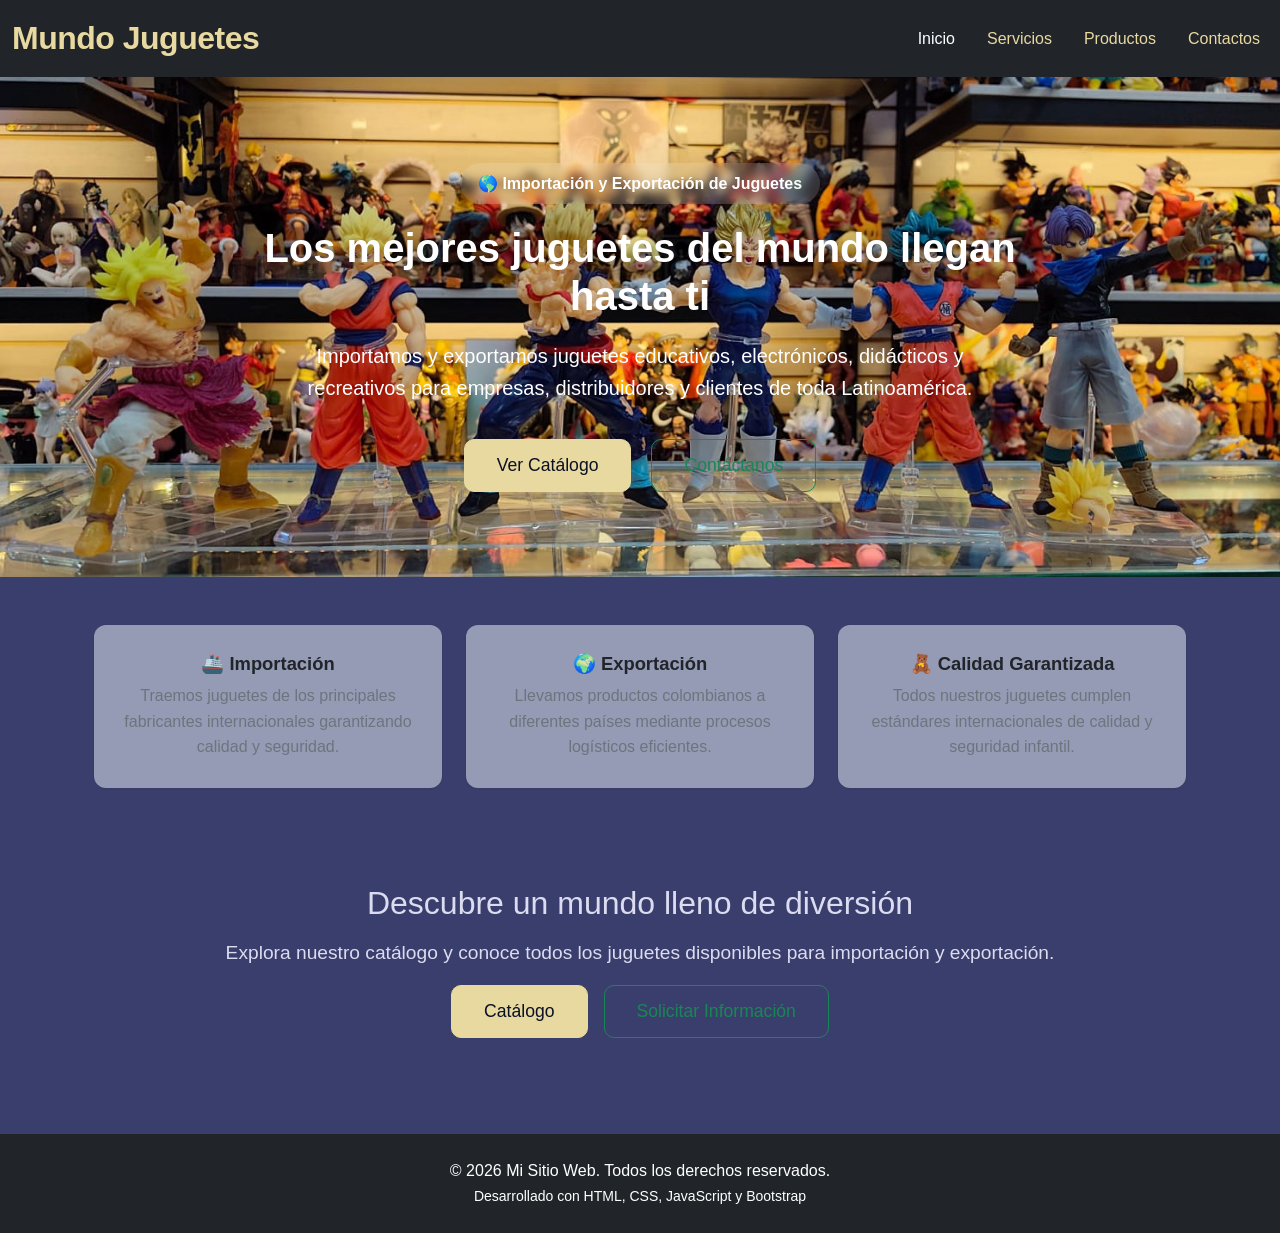
==== commit 78f1737e: "changes in contactos,productos and index" ====
--- a/index.html
+++ b/index.html
@@ -13,16 +13,16 @@
     <!-- Navegación -->
     <nav class="navbar navbar-expand-lg navbar-dark bg-dark sticky-top">
         <div class="container-fluid">
-            <a class="navbar-brand" href="index.html">
-                <strong>Mundo Juguetes</strong>
-            </a>
-            <button class="navbar-toggler" type="button" data-bs-toggle="collapse" data-bs-target="#navbarNav" aria-controls="navbarNav" aria-expanded="false" aria-label="Toggle navigation">
+            <a class="navbar-brand nav-brand" href="index.html">Mundo Juguetes</a>
+
+            <button class="navbar-toggler" type="button" data-bs-toggle="collapse" data-bs-target="#navbarNav">
                 <span class="navbar-toggler-icon"></span>
             </button>
+
             <div class="collapse navbar-collapse" id="navbarNav">
                 <ul class="navbar-nav ms-auto">
                     <li class="nav-item">
-                        <a class="nav-link active" aria-current="page" href="index.html">Inicio</a>
+                        <a class="nav-link active" href="index.html">Inicio</a>
                     </li>
                     <li class="nav-item">
                         <a class="nav-link" href="public/servicios.html">Servicios</a>
--- a/src/styles/style.css
+++ b/src/styles/style.css
@@ -333,11 +333,8 @@
 /* =========================================================
    11. OTRAS PÁGINAS (servicios, etc.)
 ========================================================= */
-.servicios-section {
-    background: linear-gradient(135deg, var(--dark-bg), #1c1f26);
-    color: var(--text-light);
-    position: relative;
-}
+/* Sección de servicios: encabezado oscuro y área clara de tarjetas */
+.servicios-section { }
 
 .titulo-animado {
     font-size: 3rem;
@@ -351,40 +348,117 @@
     animation: slideUp 1s ease-out;
 }
 
-.servicio-card {
-    background: var(--card-bg);
-    border: 1px solid rgba(255, 255, 255, 0.1);
-    border-radius: 16px;
-    transition: var(--transition);
-    opacity: 0;
-    transform: translateY(30px);
-    animation: reveal 0.8s cubic-bezier(0.4, 0, 0.2, 1) forwards;
-}
-
-.servicio-card:hover {
-    transform: translateY(-12px) scale(1.02);
-    box-shadow: 0 20px 40px rgba(0, 0, 0, 0.4);
-    border-color: var(--primary-color);
-}
-
-.servicio-card .card-title {
-    color: #fff;
+/* Encabezado oscuro para servicios */
+.hero-servicios {
+    background: var(--dark-bg);
+    padding: 3.5rem 0;
+}
+.hero-servicios .titulo-animado {
+    color: var(--primary-color);
+}
+
+/* Ajustes para la marca en la navbar */
+.nav-brand {
+    color: var(--primary-color);
+    font-size: 2rem;
+    font-weight: 800;
+    letter-spacing: -0.5px;
+}
+.hero-servicios .subtitulo-animado {
+    color: var(--text-muted);
+}
+
+/* Caja informativa clara-azulada dentro del encabezado */
+.info-box {
+    background: rgba(211,235,247,0.95);
+    color: #15394a;
+    padding: 1rem 1.25rem;
+    border-radius: 6px;
+    margin-top: 1rem;
+}
+
+/* Sección de tarjetas sobre fondo claro, como en la imagen */
+.services-grid {
+    background: var(--body-bg); /* mismo color que el index */
+    padding: 3rem 0 4rem 0;
+}
+
+.services-grid .servicio-card {
+    background: transparent;
+    border: none;
+    text-align: left;
+    padding-left: 0;
+    border-radius: 8px;
+    transition: none; /* quitar animaciones */
+    box-shadow: none;
+}
+
+.services-grid .card-title {
+    color: #2b3e49;
     font-weight: 700;
 }
 
-.servicio-card .card-text {
-    color: var(--text-muted);
-}
-
-.icono {
-    font-size: 3.5rem;
+.services-grid .card-text {
+    color: #6c757d;
+}
+
+.services-grid .servicio-card:hover {
+    transform: none; /* sin movimiento al hacer hover */
+    box-shadow: none;
+}
+
+/* Ajustes finales: fondo oscuro para cada tarjeta e iconos dorados */
+.services-grid .servicio-card {
+    background: rgb(10,17,35); /* #0A1123 */
+    padding: 1.25rem;
+}
+
+.services-grid .servicio-card .card-title {
+    color: var(--text-light);
+}
+
+.services-grid .servicio-card .card-text {
+    color: #9aa3ad;
+}
+
+.services-grid .servicio-card .icono svg {
     margin-bottom: 1rem;
-    display: inline-block;
-    transition: var(--transition);
-}
-
-.servicio-card:hover .icono {
-    transform: rotate(10deg) scale(1.1);
+    display: inline-flex;
+    align-items: center;
+    justify-content: center;
+    width: 64px;
+    height: 64px;
+    border-radius: 50%; /* círculo */
+    background: var(--primary-color); /* fondo del círculo */
+    padding: 0;
+}
+
+.services-grid .servicio-card .icono svg {
+    display: block;
+    width: 32px;
+    height: 32px;
+    color: #000000; /* iconos en negro */
+    fill: currentColor;
+    transition: none; /* sin animación en icono */
+    background: #e9ecef;
+    color: #495057;
+    padding: 14px;
+    border-radius: 50%;
+    display: inline-flex;
+    align-items: center;
+    justify-content: center;
+}
+
+.services-grid .servicio-card .icono:hover {
+    transform: none;
+}
+
+.additional-box {
+    background: #ffffff;
+    color: #495057;
+    border-radius: 12px;
+    padding: 1rem 1.25rem;
+    box-shadow: 0 1px 3px rgba(16,24,40,0.08);
 }
 
 /* =========================================================
@@ -493,6 +567,22 @@
 /*==============================
 CONTACTOS
 ===============================*/
+.navbar-contact{
+    background-color: var(--dark-bg);
+    box-shadow: 0 2px 10px rgba(0, 0, 0, 0.1);
+    backdrop-filter: blur(10px);
+    -webkit-backdrop-filter: blur(10px);
+}
+
+.nav-contact{
+    display: flex;
+    justify-content: space-between;
+}
+
+.nav_div{
+    display: flex;
+    align-items: center;
+}
 
 .contacto-hero{
 
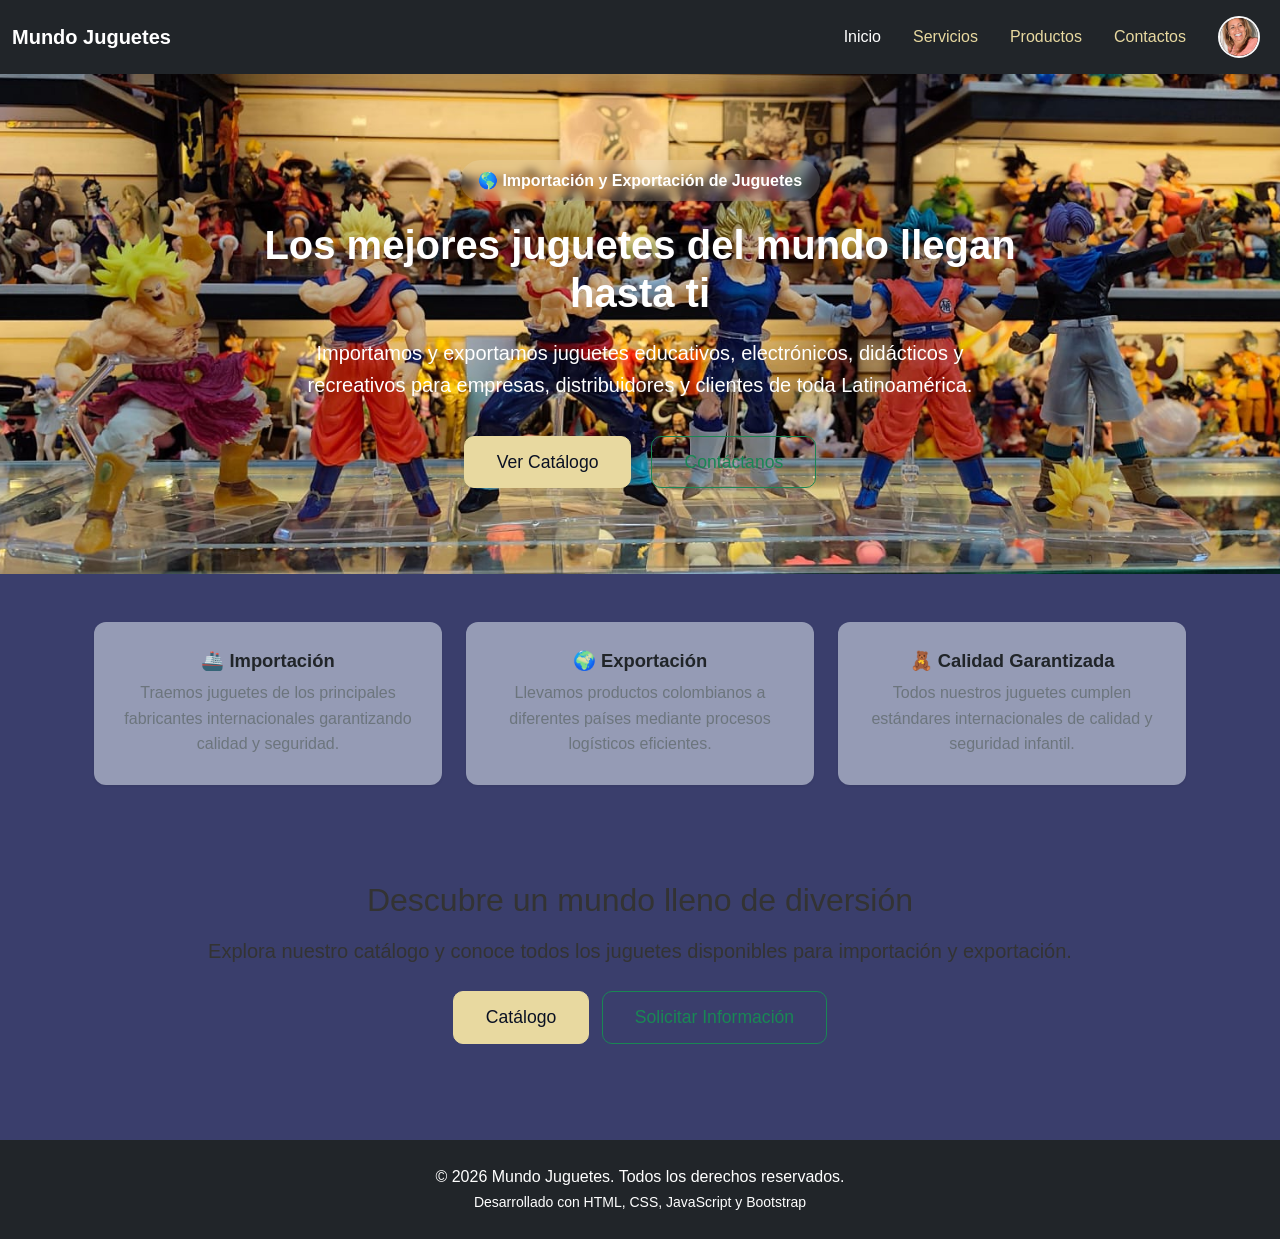
==== commit c9498375: "feat:create perfil" ====
--- a/index.html
+++ b/index.html
@@ -4,167 +4,472 @@
     <meta charset="UTF-8">
     <meta name="viewport" content="width=device-width, initial-scale=1.0">
     <title>Mundo Juguetes</title>
+
     <!-- Bootstrap CSS -->
     <link href="https://cdn.jsdelivr.net/npm/bootstrap@5.3.0/dist/css/bootstrap.min.css" rel="stylesheet">
-    <!-- Custom CSS -->
+
+    <!-- CSS -->
     <link rel="stylesheet" href="src/styles/style.css">
 </head>
+
 <body>
-    <!-- Navegación -->
-    <nav class="navbar navbar-expand-lg navbar-dark bg-dark sticky-top">
-        <div class="container-fluid">
-            <a class="navbar-brand nav-brand" href="index.html">Mundo Juguetes</a>
-
-            <button class="navbar-toggler" type="button" data-bs-toggle="collapse" data-bs-target="#navbarNav">
-                <span class="navbar-toggler-icon"></span>
-            </button>
-
-            <div class="collapse navbar-collapse" id="navbarNav">
-                <ul class="navbar-nav ms-auto">
-                    <li class="nav-item">
-                        <a class="nav-link active" href="index.html">Inicio</a>
-                    </li>
-                    <li class="nav-item">
-                        <a class="nav-link" href="public/servicios.html">Servicios</a>
-                    </li>
-                    <li class="nav-item">
-                        <a class="nav-link" href="public/productos.html">Productos</a>
-                    </li>
-                    <li class="nav-item">
-                        <a class="nav-link" href="public/contactos.html">Contactos</a>
-                    </li>
-                </ul>
-            </div>
+
+<!-- ================= NAVBAR ================= -->
+
+<nav class="navbar navbar-expand-lg navbar-dark bg-dark sticky-top">
+
+    <div class="container-fluid">
+
+        <a class="navbar-brand" href="index.html">
+            <strong>Mundo Juguetes</strong>
+        </a>
+
+        <button class="navbar-toggler"
+                type="button"
+                data-bs-toggle="collapse"
+                data-bs-target="#navbarNav">
+
+            <span class="navbar-toggler-icon"></span>
+
+        </button>
+
+        <div class="collapse navbar-collapse" id="navbarNav">
+
+            <ul class="navbar-nav ms-auto align-items-center">
+
+                <li class="nav-item">
+                    <a class="nav-link active" href="index.html">
+                        Inicio
+                    </a>
+                </li>
+
+                <li class="nav-item">
+                    <a class="nav-link" href="public/servicios.html">
+                        Servicios
+                    </a>
+                </li>
+
+                <li class="nav-item">
+                    <a class="nav-link" href="public/productos.html">
+                        Productos
+                    </a>
+                </li>
+
+                <li class="nav-item">
+                    <a class="nav-link" href="public/contactos.html">
+                        Contactos
+                    </a>
+                </li>
+
+                <!-- PERFIL -->
+
+                <li class="nav-item dropdown ms-3">
+
+                    <a class="nav-link dropdown-toggle d-flex align-items-center"
+                       href="#"
+                       id="perfilDropdown"
+                       role="button"
+                       data-bs-toggle="dropdown"
+                       aria-expanded="false">
+
+                        <img src="src/img/perfil.jpeg"
+                             alt="Perfil"
+                             class="rounded-circle border border-2 border-light"
+                             width="42"
+                             height="42">
+
+                    </a>
+
+                    <ul class="dropdown-menu dropdown-menu-end shadow p-0"
+                        style="width:320px;border-radius:20px;overflow:hidden;">
+
+                        <li class="text-center bg-light py-4">
+
+                            <img src="src/img/perfil.jpeg"
+                                 class="rounded-circle border border-3 border-primary"
+                                 width="90"
+                                 height="90">
+
+                            <h5 class="mt-3 mb-1">
+                                Magno
+                            </h5>
+
+                            <small class="text-muted">
+                                magno@gmail.com
+                            </small>
+
+                            <div class="mt-3">
+
+                                <button
+                                    class="btn btn-outline-primary rounded-pill"
+                                    data-bs-toggle="modal"
+                                    data-bs-target="#perfilModal">
+
+                                    Ver perfil
+
+                                </button>
+
+                            </div>
+
+                        </li>
+
+                        <li><hr class="dropdown-divider"></li>
+
+                        <li>
+
+                            <button
+                                class="dropdown-item"
+                                data-bs-toggle="modal"
+                                data-bs-target="#perfilModal">
+
+                                👤 Mi Perfil
+
+                            </button>
+
+                        </li>
+
+                        <li>
+
+                            <a class="dropdown-item"
+                               href="public/productos.html">
+
+                                🧸 Productos
+
+                            </a>
+
+                        </li>
+
+                        <li>
+
+                            <a class="dropdown-item"
+                               href="public/contactos.html">
+
+                                📩 Contacto
+
+                            </a>
+
+                        </li>
+
+                        <li><hr class="dropdown-divider"></li>
+
+                        <li>
+
+                            <a class="dropdown-item text-danger"
+                               href="#">
+
+                                🚪 Cerrar sesión
+
+                            </a>
+
+                        </li>
+
+                    </ul>
+
+                </li>
+
+            </ul>
+
         </div>
-    </nav>
-
-    <!-- Contenido Principal -->
-    <main>
-        <!-- ---------- Sección Hero ---------- -->
-<section class="hero-section">
-    <div class="container hero-content">
-
-        <span class="hero-badge">
-            🌎 Importación y Exportación de Juguetes
-        </span>
-
-        <h1 class="hero-title">
-            Los mejores juguetes del mundo llegan hasta ti
-        </h1>
-
-        <p class="hero-subtitle">
-            Importamos y exportamos juguetes educativos, electrónicos,
-            didácticos y recreativos para empresas, distribuidores y
-            clientes de toda Latinoamérica.
+
+    </div>
+
+</nav>
+<!-- ================= HERO ================= -->
+
+<main>
+
+    <section class="hero-section">
+
+        <div class="container hero-content">
+
+            <span class="hero-badge">
+                🌎 Importación y Exportación de Juguetes
+            </span>
+
+            <h1 class="hero-title">
+                Los mejores juguetes del mundo llegan hasta ti
+            </h1>
+
+            <p class="hero-subtitle">
+                Importamos y exportamos juguetes educativos,
+                electrónicos, didácticos y recreativos para empresas,
+                distribuidores y clientes de toda Latinoamérica.
+            </p>
+
+            <div class="hero-buttons">
+
+                <a href="public/productos.html"
+                   class="btn btn-primary btn-lg">
+
+                    Ver Catálogo
+
+                </a>
+
+                <a href="public/contactos.html"
+                   class="btn btn-outline-success btn-lg">
+
+                    Contáctanos
+
+                </a>
+
+            </div>
+
+        </div>
+
+    </section>
+
+    <!-- ================= CARACTERÍSTICAS ================= -->
+
+    <section class="features-section">
+
+        <div class="container">
+
+            <div class="row g-4">
+
+                <div class="col-md-4">
+
+                    <div class="card h-100">
+
+                        <div class="card-body">
+
+                            <h5 class="card-title">
+                                🚢 Importación
+                            </h5>
+
+                            <p class="card-text">
+                                Traemos juguetes de los principales fabricantes
+                                internacionales garantizando calidad y seguridad.
+                            </p>
+
+                        </div>
+
+                    </div>
+
+                </div>
+
+                <div class="col-md-4">
+
+                    <div class="card h-100">
+
+                        <div class="card-body">
+
+                            <h5 class="card-title">
+                                🌍 Exportación
+                            </h5>
+
+                            <p class="card-text">
+                                Llevamos productos colombianos a diferentes
+                                países mediante procesos logísticos eficientes.
+                            </p>
+
+                        </div>
+
+                    </div>
+
+                </div>
+
+                <div class="col-md-4">
+
+                    <div class="card h-100">
+
+                        <div class="card-body">
+
+                            <h5 class="card-title">
+                                🧸 Calidad Garantizada
+                            </h5>
+
+                            <p class="card-text">
+                                Todos nuestros juguetes cumplen estándares
+                                internacionales de calidad y seguridad infantil.
+                            </p>
+
+                        </div>
+
+                    </div>
+
+                </div>
+
+            </div>
+
+        </div>
+
+    </section>
+
+    <!-- ================= CTA ================= -->
+
+    <section class="cta-section">
+
+        <div class="container text-center">
+
+            <h2>
+                Descubre un mundo lleno de diversión
+            </h2>
+
+            <p class="lead">
+                Explora nuestro catálogo y conoce todos los juguetes
+                disponibles para importación y exportación.
+            </p>
+
+            <div class="mt-4">
+
+                <a href="public/productos.html"
+                   class="btn btn-primary btn-lg me-2">
+
+                    Catálogo
+
+                </a>
+
+                <a href="public/contactos.html"
+                   class="btn btn-outline-success btn-lg">
+
+                    Solicitar Información
+
+                </a>
+
+            </div>
+
+        </div>
+
+    </section>
+
+</main>
+<!-- ================= FOOTER ================= -->
+
+<footer class="bg-dark text-white text-center py-4 mt-5">
+
+    <div class="container">
+
+        <p class="mb-0">
+            &copy; 2026 Mundo Juguetes. Todos los derechos reservados.
         </p>
 
-        <div class="hero-buttons">
-            <a href="public/productos.html" class="btn btn-primary btn-lg">
-                Ver Catálogo
-            </a>
-
-            <a href="public/contactos.html" class="btn btn-outline-success btn-lg">
-                Contáctanos
-            </a>
+        <small>
+            Desarrollado con HTML, CSS, JavaScript y Bootstrap
+        </small>
+
+    </div>
+
+</footer>
+
+<!-- ================= MODAL MI PERFIL ================= -->
+
+<div class="modal fade"
+     id="perfilModal"
+     tabindex="-1"
+     aria-hidden="true">
+
+    <div class="modal-dialog modal-dialog-centered">
+
+        <div class="modal-content border-0 rounded-4 overflow-hidden shadow-lg">
+
+            <!-- Encabezado -->
+
+            <div class="modal-header text-center justify-content-center border-0"
+                 style="background:#0A1123;">
+
+                <h3 class="fw-bold text-warning m-0">
+                    👤 Mi Perfil
+                </h3>
+
+                <button
+                    type="button"
+                    class="btn-close btn-close-white position-absolute end-0 me-3"
+                    data-bs-dismiss="modal">
+                </button>
+
+            </div>
+
+            <!-- Cuerpo -->
+
+            <div class="modal-body text-center p-4"
+                 style="background:#F8F9FA;">
+
+                <img src="src/img/perfil.jpeg"
+                     class="rounded-circle shadow mb-4"
+                     alt="Perfil"
+                     style="
+                     width:160px;
+                     height:160px;
+                     object-fit:cover;
+                     border:6px solid #E8D9A0;">
+
+                <div class="card border-0 shadow-sm mb-3 rounded-4">
+
+                    <div class="card-body text-start">
+
+                        <h5 class="fw-bold text-dark">
+                            👤 Usuario
+                        </h5>
+
+                        <p class="fs-5 mb-0">
+                            Magno
+                        </p>
+
+                    </div>
+
+                </div>
+
+                <div class="card border-0 shadow-sm mb-3 rounded-4">
+
+                    <div class="card-body text-start">
+
+                        <h5 class="fw-bold text-dark">
+                            📧 Correo
+                        </h5>
+
+                        <p class="fs-5 mb-0">
+                            magno@gmail.com
+                        </p>
+
+                    </div>
+
+                </div>
+
+                <div class="card border-0 shadow-sm rounded-4">
+
+                    <div class="card-body text-start">
+
+                        <h5 class="fw-bold text-dark">
+                            ❤️ Hobby
+                        </h5>
+
+                        <p class="mb-0">
+                            Me gusta disfrutar y ser feliz con un corazón.
+                        </p>
+
+                    </div>
+
+                </div>
+
+            </div>
+
+            <!-- Pie -->
+
+            <div class="modal-footer justify-content-center border-0">
+
+                <button
+                    class="btn btn-primary px-5"
+                    data-bs-dismiss="modal">
+
+                    Cerrar
+
+                </button>
+
+            </div>
+
         </div>
 
     </div>
-</section>
-
-        <section class="features-section">
-    <div class="container">
-
-        <div class="grid grid-3">
-
-            <div class="grid-item">
-                <div class="card">
-                    <div class="card-body">
-                        <h5 class="card-title">🚢 Importación</h5>
-
-                        <p class="card-text">
-                            Traemos juguetes de los principales fabricantes
-                            internacionales garantizando calidad y seguridad.
-                        </p>
-
-                    </div>
-                </div>
-            </div>
-
-            <div class="grid-item">
-                <div class="card">
-                    <div class="card-body">
-
-                        <h5 class="card-title">🌍 Exportación</h5>
-
-                        <p class="card-text">
-                            Llevamos productos colombianos a diferentes países
-                            mediante procesos logísticos eficientes.
-                        </p>
-
-                    </div>
-                </div>
-            </div>
-
-            <div class="grid-item">
-                <div class="card">
-                    <div class="card-body">
-
-                        <h5 class="card-title">🧸 Calidad Garantizada</h5>
-
-                        <p class="card-text">
-                            Todos nuestros juguetes cumplen estándares
-                            internacionales de calidad y seguridad infantil.
-                        </p>
-
-                    </div>
-                </div>
-            </div>
-
-        </div>
-
-    </div>
-</section>
-
-        <!-- Sección Call to Action -->
-        <section class="cta-section">
-
-    <div class="container cta-content">
-
-        <h2>Descubre un mundo lleno de diversión</h2>
-
-        <p class="lead">
-            Explora nuestro catálogo y conoce todos los juguetes disponibles
-            para importación y exportación.
-        </p>
-
-        <div class="cta-buttons">
-
-            <a href="public/productos.html" class="btn btn-primary btn-lg">
-                Catálogo
-            </a>
-
-            <a href="public/contactos.html" class="btn btn-outline-success btn-lg">
-                Solicitar Información
-            </a>
-
-        </div>
-
-    </div>
-
-</section>
-    </main>
-
-    <!-- Footer -->
-    <footer class="bg-dark text-white text-center py-4 mt-5">
-        <div class="container">
-            <p class="mb-0">&copy; 2026 Mi Sitio Web. Todos los derechos reservados.</p>
-            <small>Desarrollado con HTML, CSS, JavaScript y Bootstrap</small>
-        </div>
-    </footer>
-
-    <!-- Bootstrap JS -->
-    <script src="https://cdn.jsdelivr.net/npm/bootstrap@5.3.0/dist/js/bootstrap.bundle.min.js"></script>
-    <!-- Custom JS -->
-    <script src="src/scripts/script.js"></script>
+
+</div>
+
+<!-- Bootstrap JS -->
+
+<script src="https://cdn.jsdelivr.net/npm/bootstrap@5.3.0/dist/js/bootstrap.bundle.min.js"></script>
+
+<!-- JS -->
+
+<script src="src/scripts/script.js"></script>
+
 </body>
-</html>
+</html>
--- a/src/styles/style.css
+++ b/src/styles/style.css
@@ -567,22 +567,6 @@
 /*==============================
 CONTACTOS
 ===============================*/
-.navbar-contact{
-    background-color: var(--dark-bg);
-    box-shadow: 0 2px 10px rgba(0, 0, 0, 0.1);
-    backdrop-filter: blur(10px);
-    -webkit-backdrop-filter: blur(10px);
-}
-
-.nav-contact{
-    display: flex;
-    justify-content: space-between;
-}
-
-.nav_div{
-    display: flex;
-    align-items: center;
-}
 
 .contacto-hero{
 
@@ -737,4 +721,35 @@
 
 }
 
+}
+/*Magno*/
+/* Perfil estilo Google */
+
+.navbar .dropdown-toggle::after{
+    display:none;
+}
+
+.navbar img{
+    object-fit:cover;
+    cursor:pointer;
+    transition:0.3s;
+}
+
+.navbar img:hover{
+    transform:scale(1.08);
+}
+
+.dropdown-menu{
+    animation:aparecer .25s ease;
+}
+
+@keyframes aparecer{
+    from{
+        opacity:0;
+        transform:translateY(-10px);
+    }
+    to{
+        opacity:1;
+        transform:translateY(0);
+    }
 }
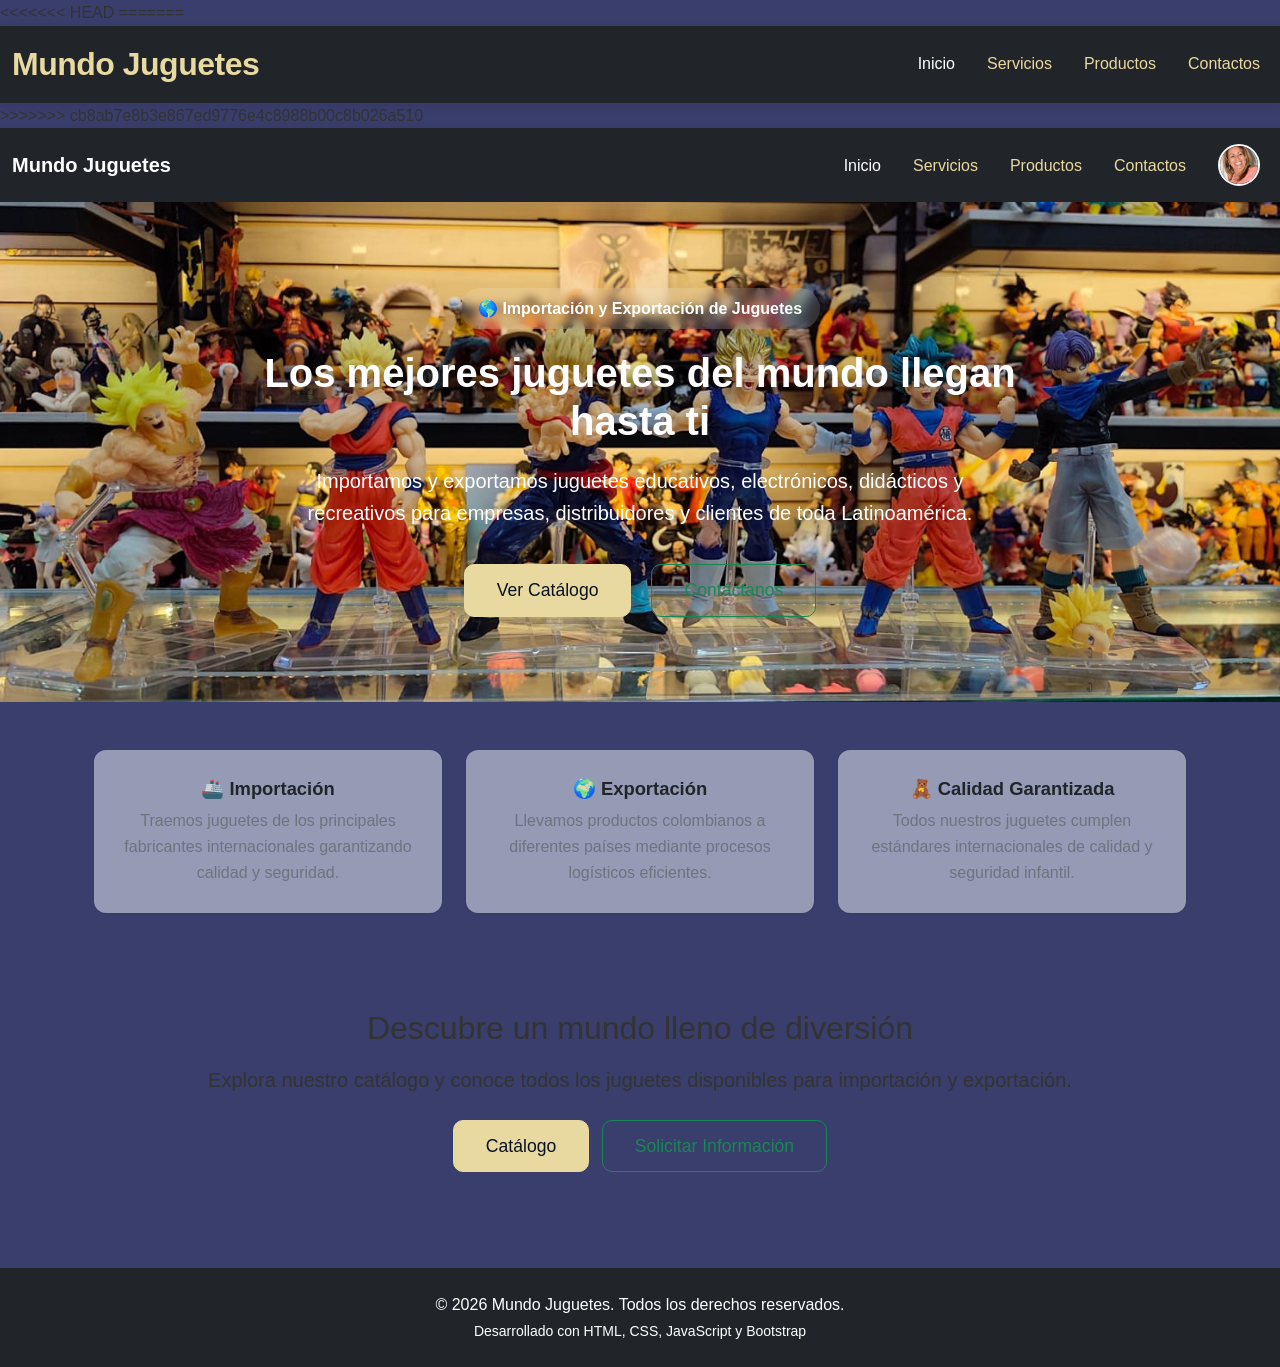
==== commit 01189941: "feat:create perfil" ====
--- a/index.html
+++ b/index.html
@@ -13,6 +13,36 @@
 </head>
 
 <body>
+<<<<<<< HEAD
+=======
+    <!-- Navegación -->
+    <nav class="navbar navbar-expand-lg navbar-dark bg-dark sticky-top">
+        <div class="container-fluid">
+            <a class="navbar-brand nav-brand" href="index.html">Mundo Juguetes</a>
+
+            <button class="navbar-toggler" type="button" data-bs-toggle="collapse" data-bs-target="#navbarNav">
+                <span class="navbar-toggler-icon"></span>
+            </button>
+
+            <div class="collapse navbar-collapse" id="navbarNav">
+                <ul class="navbar-nav ms-auto">
+                    <li class="nav-item">
+                        <a class="nav-link active" href="index.html">Inicio</a>
+                    </li>
+                    <li class="nav-item">
+                        <a class="nav-link" href="public/servicios.html">Servicios</a>
+                    </li>
+                    <li class="nav-item">
+                        <a class="nav-link" href="public/productos.html">Productos</a>
+                    </li>
+                    <li class="nav-item">
+                        <a class="nav-link" href="public/contactos.html">Contactos</a>
+                    </li>
+                </ul>
+            </div>
+        </div>
+    </nav>
+>>>>>>> cb8ab7e8b3e867ed9776e4c8988b00c8b026a510
 
 <!-- ================= NAVBAR ================= -->
 
--- a/src/styles/style.css
+++ b/src/styles/style.css
@@ -567,6 +567,22 @@
 /*==============================
 CONTACTOS
 ===============================*/
+.navbar-contact{
+    background-color: var(--dark-bg);
+    box-shadow: 0 2px 10px rgba(0, 0, 0, 0.1);
+    backdrop-filter: blur(10px);
+    -webkit-backdrop-filter: blur(10px);
+}
+
+.nav-contact{
+    display: flex;
+    justify-content: space-between;
+}
+
+.nav_div{
+    display: flex;
+    align-items: center;
+}
 
 .contacto-hero{
 
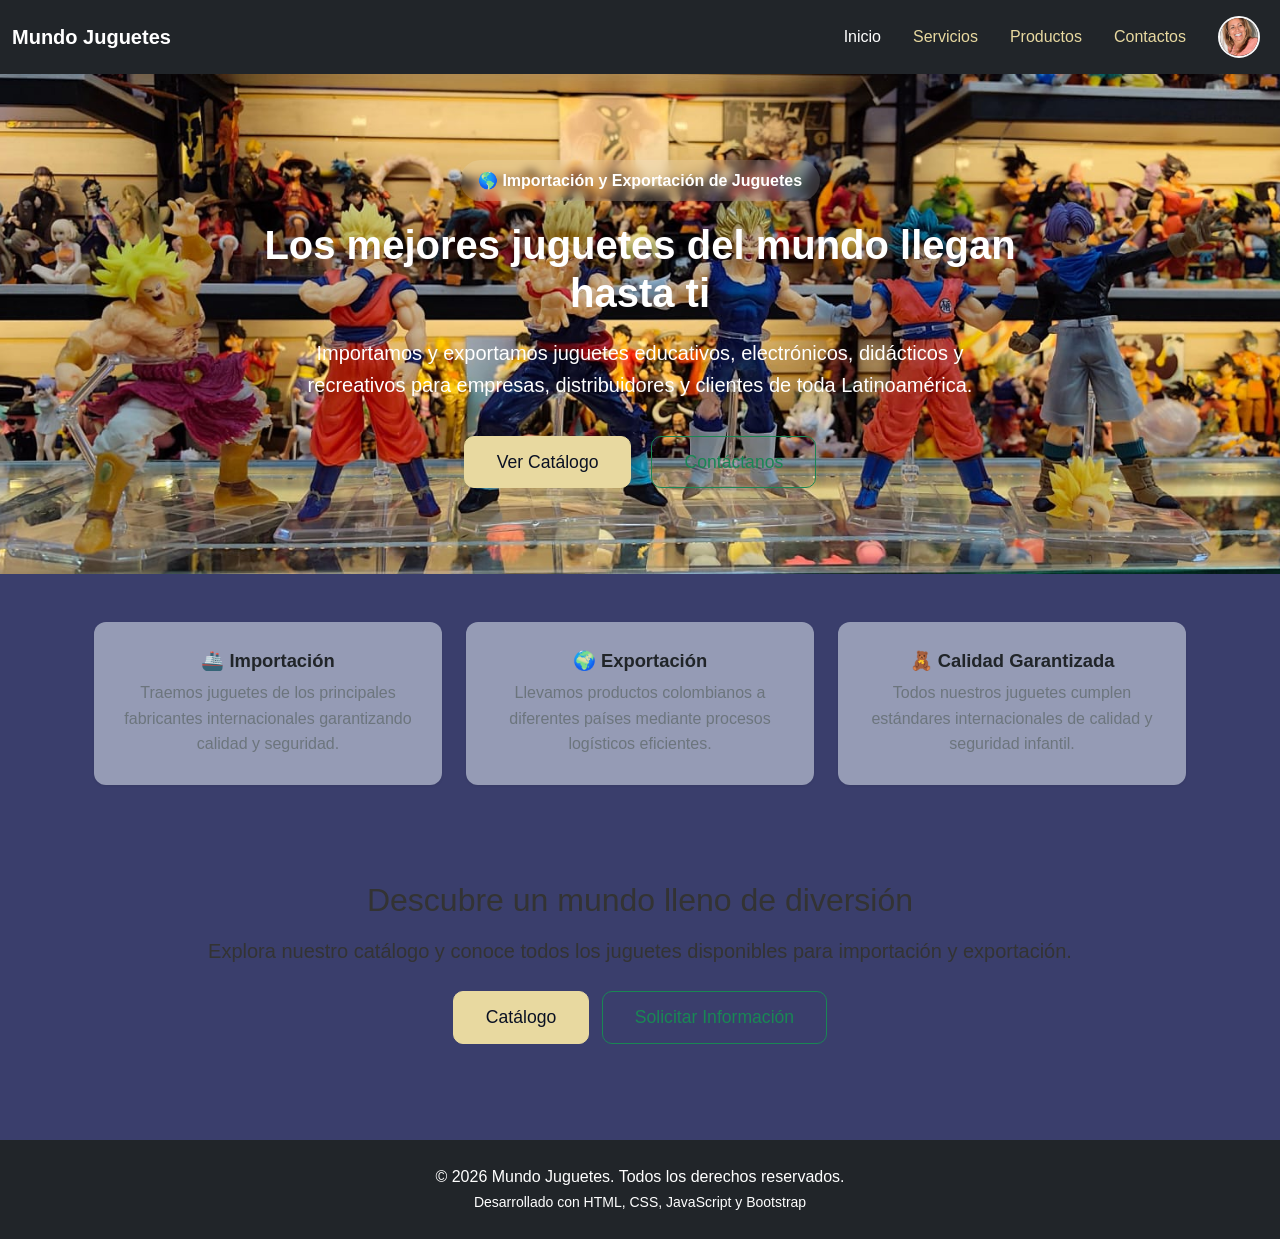
==== commit 633d3c9b: "feat:actualizar index duplicado" ====
--- a/index.html
+++ b/index.html
@@ -13,36 +13,7 @@
 </head>
 
 <body>
-<<<<<<< HEAD
-=======
-    <!-- Navegación -->
-    <nav class="navbar navbar-expand-lg navbar-dark bg-dark sticky-top">
-        <div class="container-fluid">
-            <a class="navbar-brand nav-brand" href="index.html">Mundo Juguetes</a>
-
-            <button class="navbar-toggler" type="button" data-bs-toggle="collapse" data-bs-target="#navbarNav">
-                <span class="navbar-toggler-icon"></span>
-            </button>
-
-            <div class="collapse navbar-collapse" id="navbarNav">
-                <ul class="navbar-nav ms-auto">
-                    <li class="nav-item">
-                        <a class="nav-link active" href="index.html">Inicio</a>
-                    </li>
-                    <li class="nav-item">
-                        <a class="nav-link" href="public/servicios.html">Servicios</a>
-                    </li>
-                    <li class="nav-item">
-                        <a class="nav-link" href="public/productos.html">Productos</a>
-                    </li>
-                    <li class="nav-item">
-                        <a class="nav-link" href="public/contactos.html">Contactos</a>
-                    </li>
-                </ul>
-            </div>
-        </div>
-    </nav>
->>>>>>> cb8ab7e8b3e867ed9776e4c8988b00c8b026a510
+    
 
 <!-- ================= NAVBAR ================= -->
 
